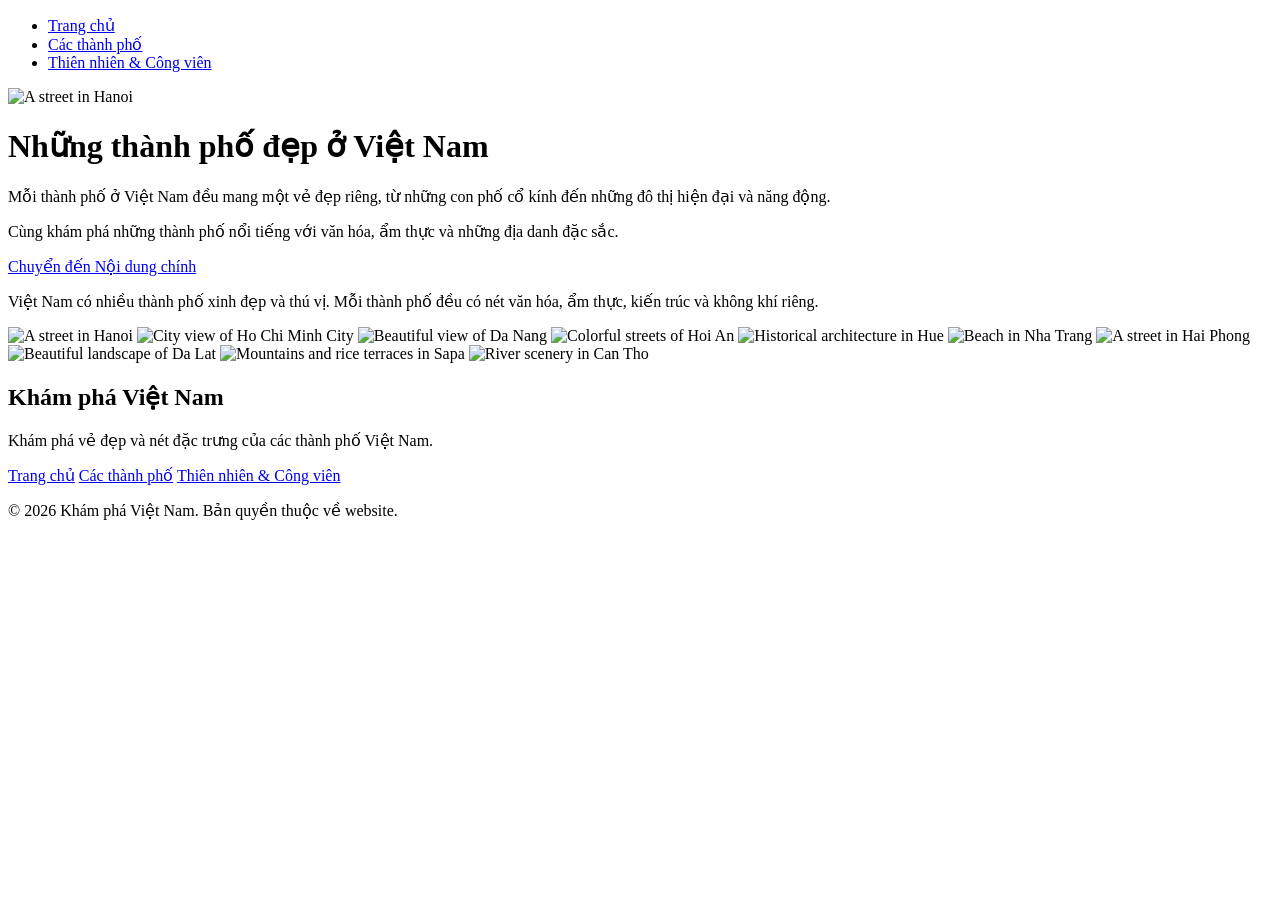
==== cities.html @ 3008e11e "Add files via upload" ====
<!DOCTYPE html>
<html lang="en">

<head>
  <meta charset="utf-8">
  <meta name="viewport" content="width=device-width">
  <title>Những thành phố đẹp ở Việt Nam</title>
  <link rel="stylesheet" href="css/style.css">
</head>

<body>

  <header>
    <nav>
      <ul>
        <li><a href="index.html">Trang chủ</a></li>
        <li><a href="cities.html">Các thành phố</a></li>
        <li><a href="nature.html">Thiên nhiên &amp; Công viên</a></li>
      </ul>
    </nav>

    <img src="images/hanoi.jpg"
      alt="A street in Hanoi">

    <h1>Những thành phố đẹp ở Việt Nam</h1>

    <p class="intro">
        Mỗi thành phố ở Việt Nam đều mang một vẻ đẹp riêng,
        từ những con phố cổ kính đến những đô thị hiện đại và năng động.
    </p>

    <p class="intro">
        Cùng khám phá những thành phố nổi tiếng với văn hóa,
        ẩm thực và những địa danh đặc sắc.
    </p>
  </header>

  <a class="skip-link" href="#main-content">
    Chuyển đến Nội dung chính
  </a>

  <main id="main-content">

  <p>
    Việt Nam có nhiều thành phố xinh đẹp và thú vị. Mỗi thành phố
    đều có nét văn hóa, ẩm thực, kiến trúc và không khí riêng.
  </p>

    <div class="grid">

      <img src="images/hanoi1.jpg"
        alt="A street in Hanoi">

      <img src="images/hochiminh.jpg"
        alt="City view of Ho Chi Minh City">

      <img src="images/danang.jpg"
        alt="Beautiful view of Da Nang">

      <img src="images/hoian.jpg"
        alt="Colorful streets of Hoi An">

      <img src="images/hue.jpg"
        alt="Historical architecture in Hue">

      <img src="images/nhatrang.jpg"
        alt="Beach in Nha Trang">

      <img src="images/haiphong.jpg"
        alt="A street in Hai Phong">

      <img src="images/dalat.jpg"
        alt="Beautiful landscape of Da Lat">

      <img src="images/sapa.jpg"
        alt="Mountains and rice terraces in Sapa">

      <img src="images/cantho.jpg"
        alt="River scenery in Can Tho">

    </div>

  </main>

  <footer>
    <h2>Khám phá Việt Nam</h2>

    <p>
        Khám phá vẻ đẹp và nét đặc trưng của các thành phố Việt Nam.
    </p>

    <div class="footer-links">
        <a href="index.html">Trang chủ</a>
        <a href="cities.html">Các thành phố</a>
        <a href="nature.html">Thiên nhiên &amp; Công viên</a>
    </div>

    <p class="copyright">
        &copy; 2026 Khám phá Việt Nam. Bản quyền thuộc về website.
    </p>
  </footer>

</body>

</html>
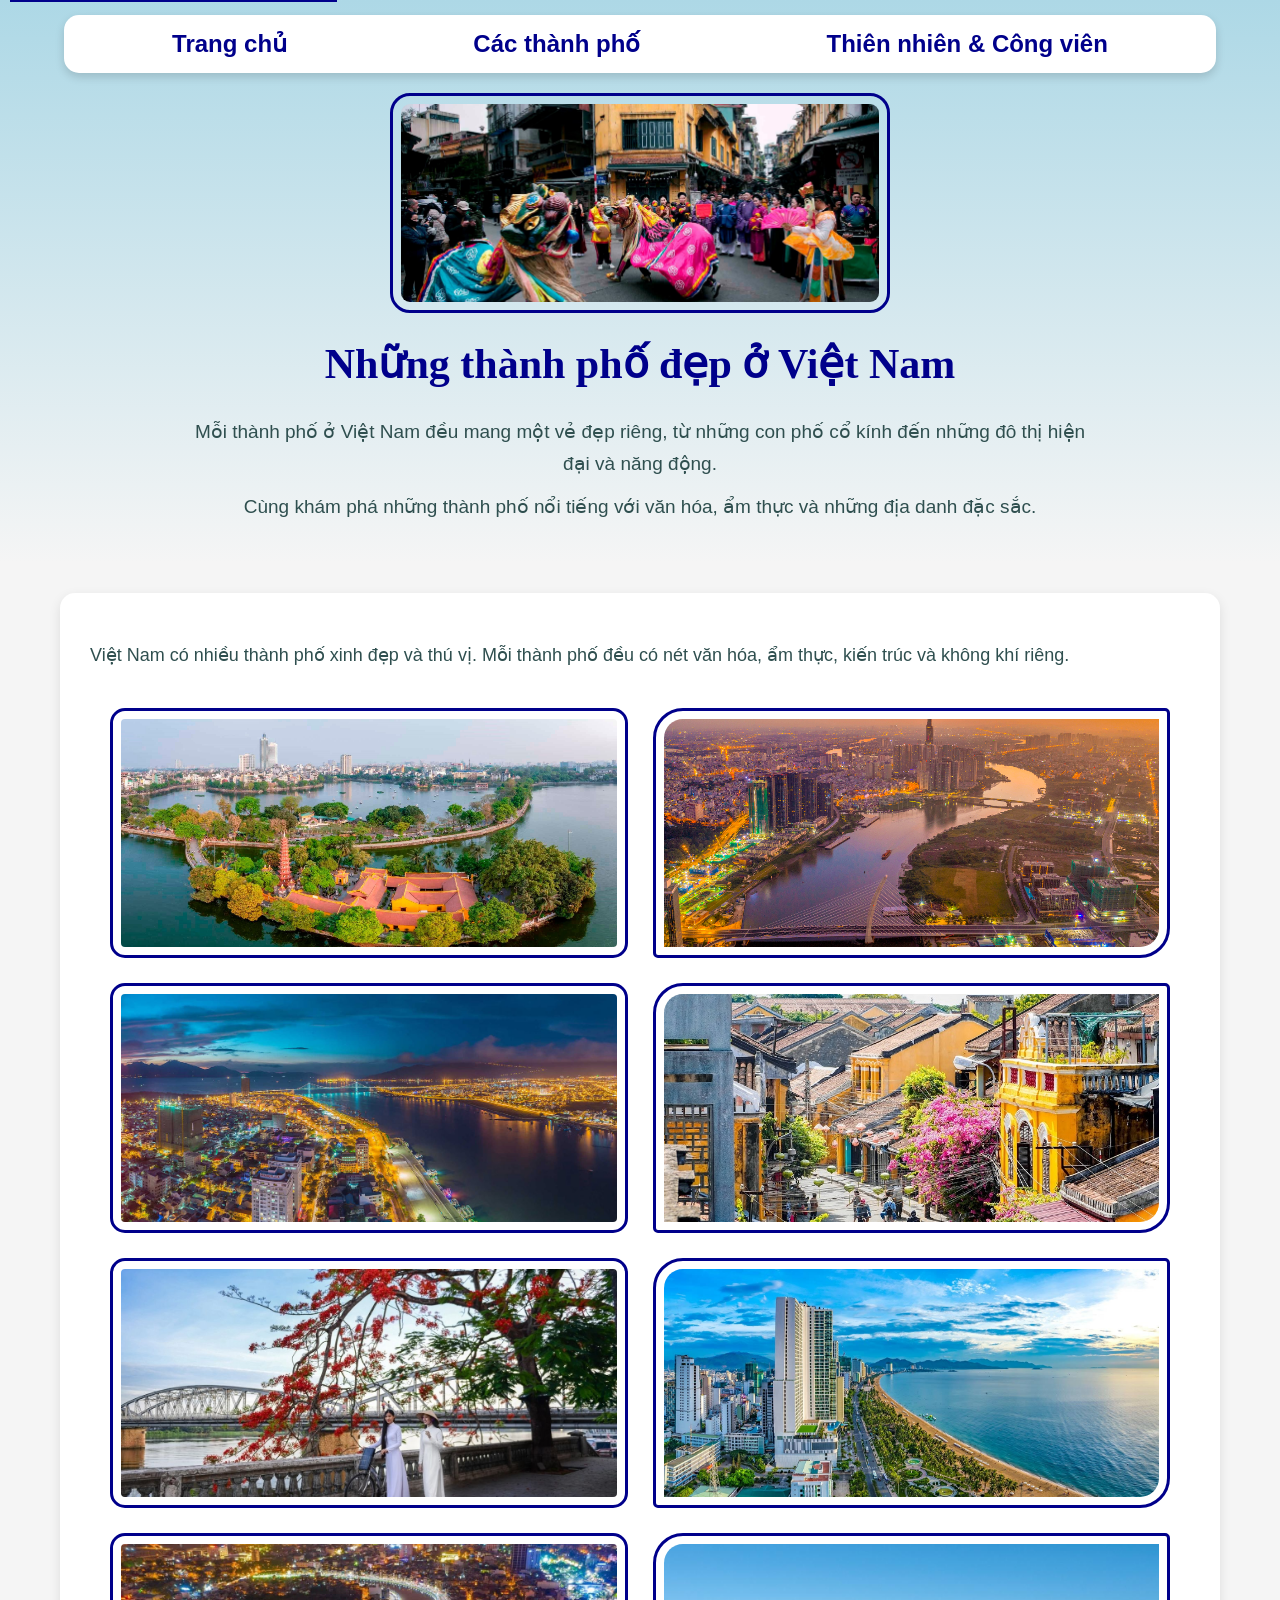
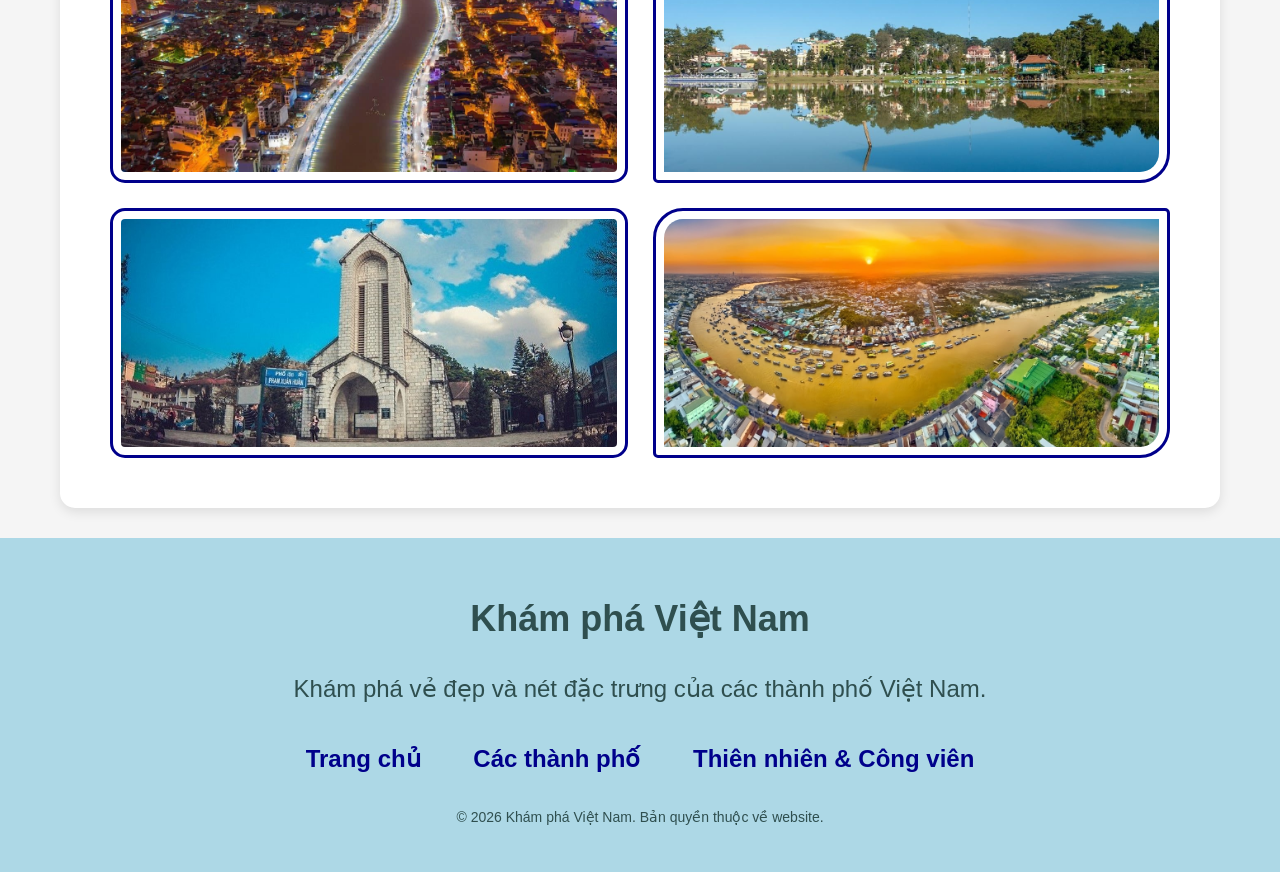
==== commit 20468fbd: "Change language attribute to Vietnamese and update alt text" ====
--- a/cities.html
+++ b/cities.html
@@ -1,5 +1,5 @@
 <!DOCTYPE html>
-<html lang="en">
+<html lang="vi">
 
 <head>
   <meta charset="utf-8">
@@ -20,7 +20,7 @@
     </nav>
 
     <img src="images/hanoi.jpg"
-      alt="A street in Hanoi">
+      alt="Beautiful view of Hanoi city">
 
     <h1>Những thành phố đẹp ở Việt Nam</h1>
 
@@ -102,4 +102,4 @@
 
 </body>
 
-</html>+</html>
--- a/css/style.css
+++ b/css/style.css
@@ -0,0 +1,251 @@
+body {
+    font-family: 'Segoe UI', Tahoma, Geneva, Verdana, sans-serif;
+    font-size: 150%;
+    background-color: whitesmoke;
+    color: darkslategray;
+    margin: 0;
+}
+
+header {
+    background: linear-gradient(to bottom, lightblue, whitesmoke);
+    padding-bottom: 30px;
+    text-align: center;
+}
+
+header > img {
+    width: 500px;
+    height: 220px;
+    object-fit: cover;
+    border: 3px solid darkblue;
+    padding: 8px;
+    border-radius: 20px;
+    margin-top: 20px;
+    box-sizing: border-box;
+}
+
+.intro {
+    text-align: center;
+    max-width: 900px;
+    margin: 10px auto;
+    font-size: 19px;
+    line-height: 1.7;
+}
+
+/* Navigation */
+nav {
+    background-color: white;
+    display: inline-block;
+    width: 90%;
+    border-radius: 15px;
+    box-shadow: 0 4px 10px rgba(0, 0, 0, 0.15);
+    margin-top: 15px;
+}
+
+nav ul {
+    display: flex;
+    justify-content: space-around;
+    align-items: center;
+    list-style-type: none;
+    padding: 15px;
+    margin: 0;
+}
+
+nav a {
+    color: darkblue;
+    text-decoration: none;
+    font-weight: bold;
+    padding: 12px 20px;
+    border-radius: 10px;
+    transition: 0.3s;
+}
+
+/* Hover cho liên kết */
+nav a:hover {
+    background-color: lightblue;
+    color: white;
+    text-decoration: none;
+    transform: scale(1.08);
+}
+
+nav img {
+    width: 10%;
+}
+
+main {
+    background-color: white;
+    font-size: 18px;
+    padding: 30px;
+    min-height: 400px;
+    max-width: 1100px;
+    margin: 30px auto;
+    border-radius: 15px;
+    box-shadow: 0 4px 12px rgba(0, 0, 0, 0.1);
+}
+
+footer {
+    background-color: lightblue;
+    padding: 20px;
+    text-align: center;
+}
+
+h1 {
+    text-align: center;
+    font-family: Georgia, serif;
+    color: darkblue;
+    font-size: 42px;
+    margin-top: 20px;
+}
+
+p {
+    line-height: 1.6;
+}
+
+a {
+    color: darkblue;
+}
+
+
+/* =========================
+   SKIP LINK
+   ========================= */
+
+.skip-link {
+    position: absolute;
+    top: -50px;
+    left: 10px;
+    background-color: white;
+    color: darkblue;
+    padding: 10px;
+    border: 2px solid darkblue;
+    text-decoration: none;
+}
+
+/* Chỉ hiển thị khi link được focus */
+.skip-link:focus {
+    top: 10px;
+}
+
+
+/* =========================
+   HÌNH ẢNH - BOX MODEL
+   ========================= */
+
+img {
+    border: 3px solid darkblue;
+    padding: 8px;
+    border-radius: 15px;
+    box-sizing: border-box;
+}
+
+
+/* =========================
+   GRID
+   ========================= */
+
+.grid {
+    display: grid;
+    grid-template-columns: 1fr 1fr;
+    gap: 25px;
+    padding: 20px;
+}
+
+.grid img {
+    width: 100%;
+    height: 250px;
+    object-fit: cover;
+    transition: 0.3s;
+}
+
+/* Hiệu ứng hover */
+.grid img:hover {
+    transform: scale(1.04);
+    box-shadow: 0 8px 18px rgba(0, 0, 0, 0.25);
+}
+
+
+/* =========================
+   NTH-CHILD
+   ========================= */
+
+.grid img:nth-child(even) {
+    border-radius: 30px 5px;
+}
+
+
+/* =========================
+   FLEX
+   ========================= */
+
+.flex {
+    display: flex;
+    flex-wrap: wrap;
+    justify-content: center;
+    gap: 25px;
+    padding: 20px;
+}
+
+.flex img {
+    width: 200px;
+    height: 150px;
+    object-fit: cover;
+    transition: 0.3s;
+}
+
+/* Hiệu ứng hover */
+.flex img:hover {
+    transform: rotate(2deg) scale(1.05);
+    box-shadow: 0 8px 18px rgba(0, 0, 0, 0.25);
+}
+
+
+/* =========================
+   FOOTER LINK
+   ====================== */
+
+footer {
+    background-color: lightblue;
+    padding: 30px;
+    text-align: center;
+    margin-top: 30px;
+}
+
+footer a {
+    color: darkblue;
+    text-decoration: none;
+    font-weight: bold;
+    margin: 0 10px;
+    padding: 8px 12px;
+    border-radius: 8px;
+    transition: 0.3s;
+}
+
+footer a:hover {
+    color: white;
+    background-color: darkblue;
+}
+
+.footer-links {
+    margin: 20px 0;
+}
+
+.footer-links a {
+    display: inline-block;
+    color: darkblue;
+    text-decoration: none;
+    font-weight: bold;
+    margin: 5px 8px;
+    padding: 8px 15px;
+    border-radius: 8px;
+    transition: 0.3s;
+}
+
+.footer-links a:hover {
+    background-color: darkblue;
+    color: white;
+    transform: translateY(-3px);
+}
+
+.copyright {
+    font-size: 14px;
+    margin-top: 20px;
+}
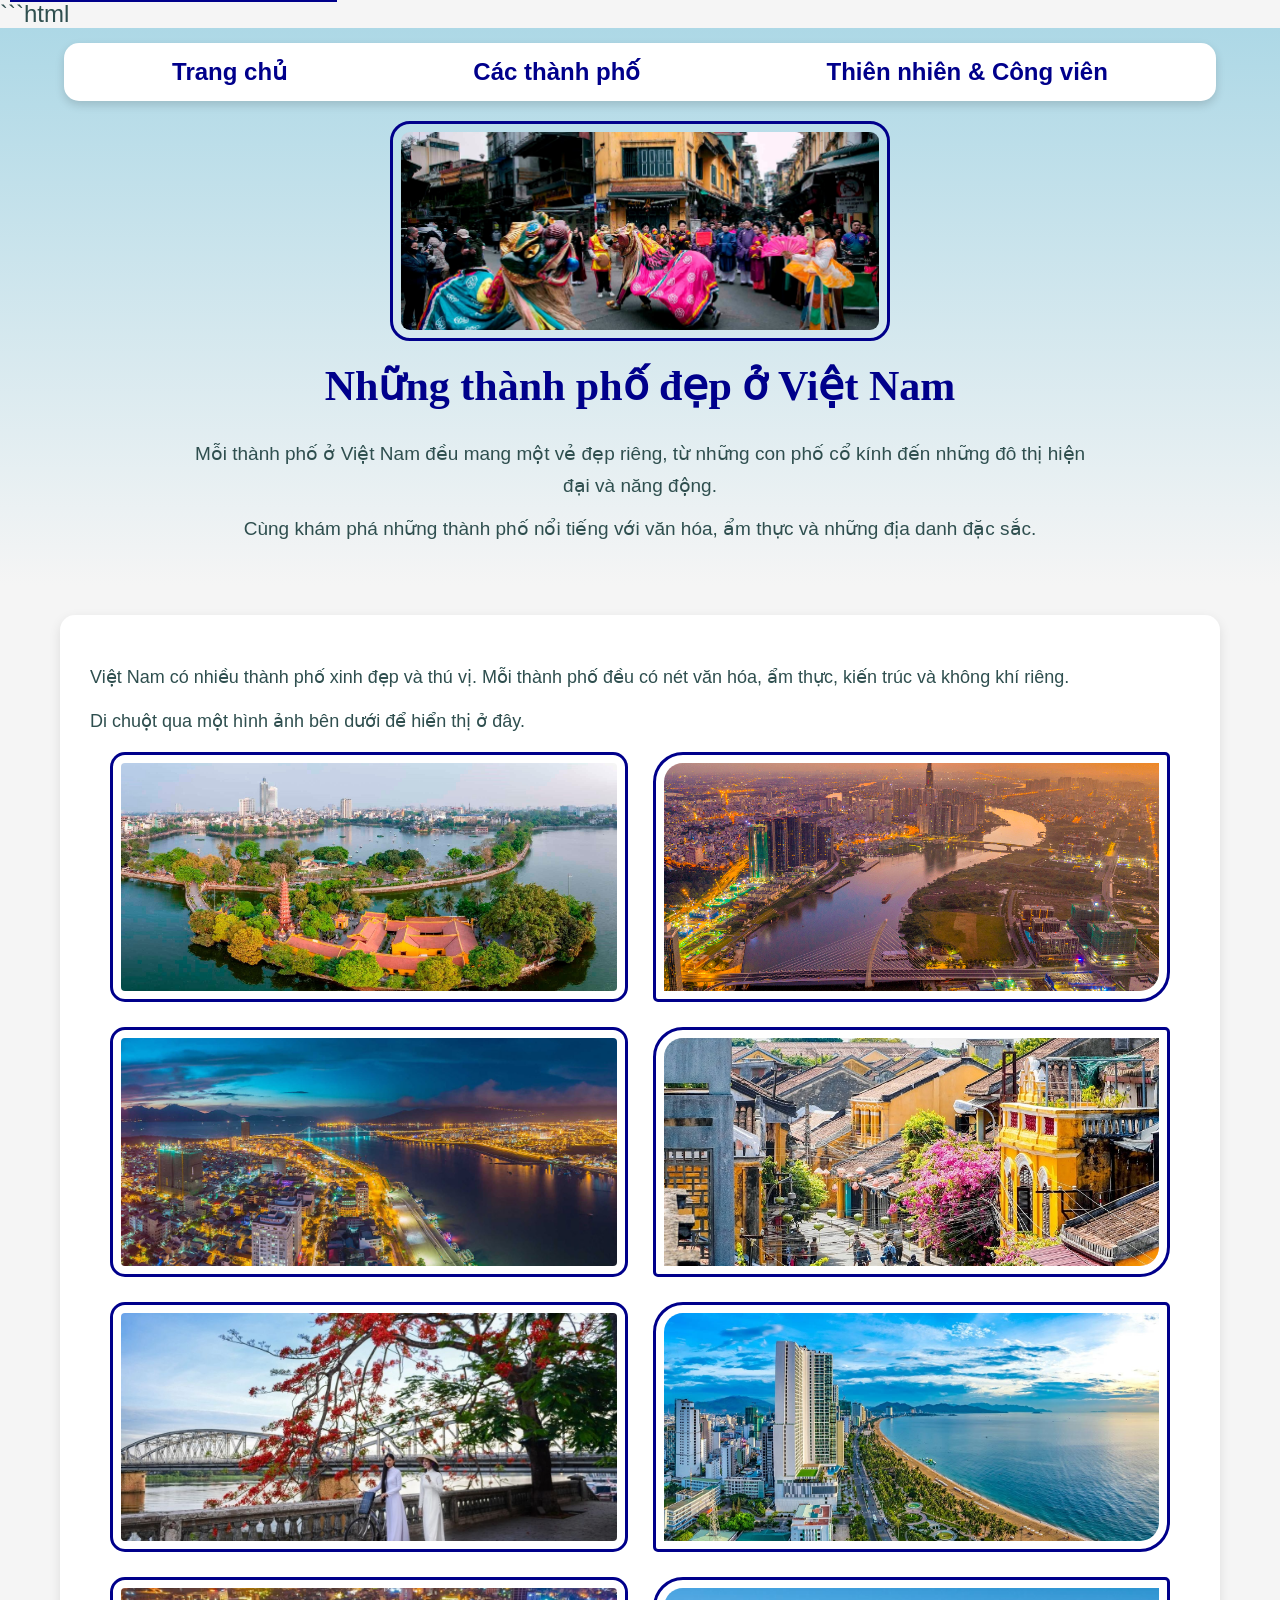
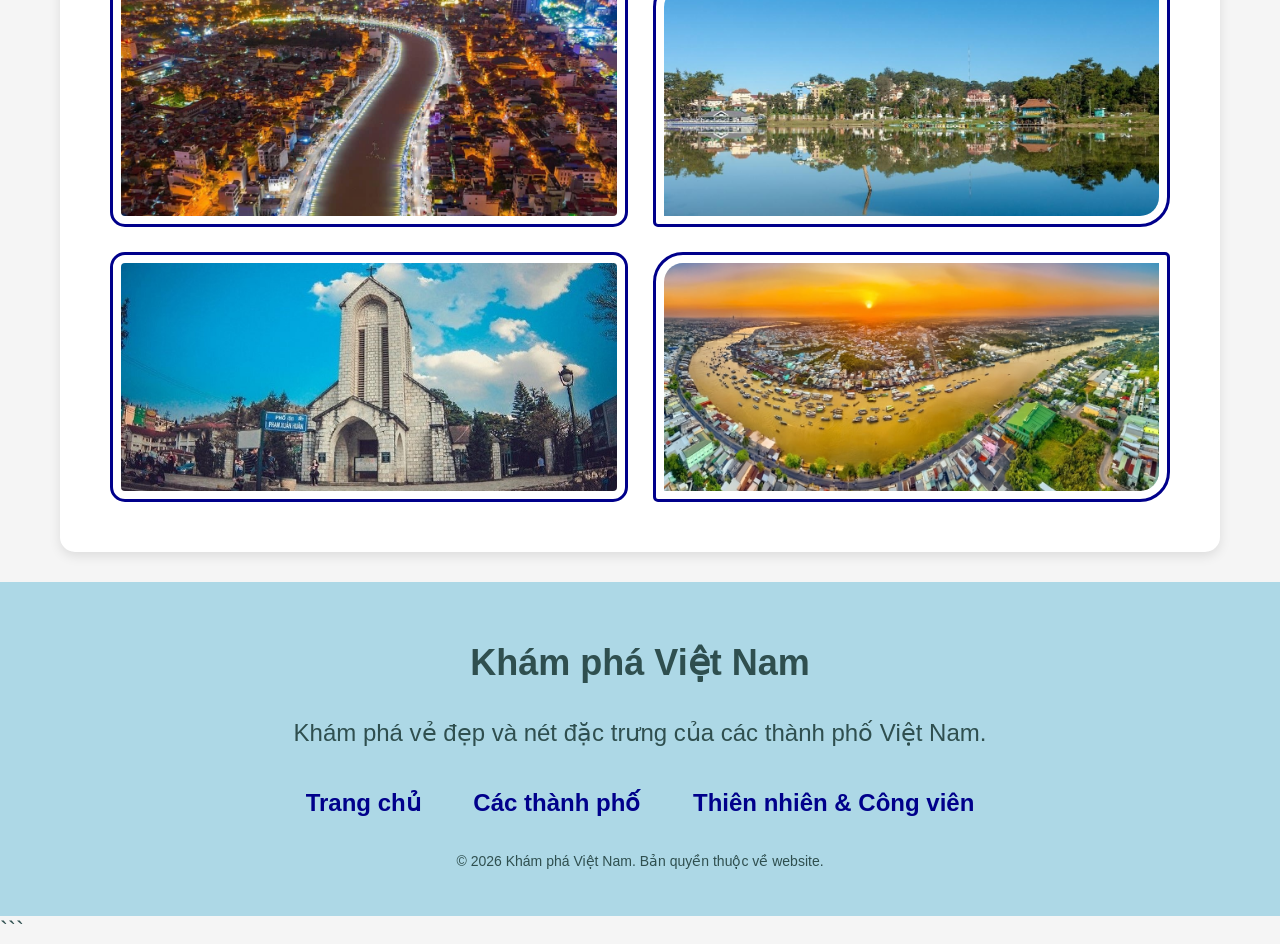
==== commit bd1d712e: "Refactor HTML structure and improve accessibility" ====
--- a/cities.html
+++ b/cities.html
@@ -1,3 +1,4 @@
+```html
 <!DOCTYPE html>
 <html lang="vi">
 
@@ -11,6 +12,7 @@
 <body>
 
   <header>
+
     <nav>
       <ul>
         <li><a href="index.html">Trang chủ</a></li>
@@ -25,81 +27,164 @@
     <h1>Những thành phố đẹp ở Việt Nam</h1>
 
     <p class="intro">
-        Mỗi thành phố ở Việt Nam đều mang một vẻ đẹp riêng,
-        từ những con phố cổ kính đến những đô thị hiện đại và năng động.
+      Mỗi thành phố ở Việt Nam đều mang một vẻ đẹp riêng,
+      từ những con phố cổ kính đến những đô thị hiện đại và năng động.
     </p>
 
     <p class="intro">
-        Cùng khám phá những thành phố nổi tiếng với văn hóa,
-        ẩm thực và những địa danh đặc sắc.
+      Cùng khám phá những thành phố nổi tiếng với văn hóa,
+      ẩm thực và những địa danh đặc sắc.
     </p>
+
   </header>
+
 
   <a class="skip-link" href="#main-content">
     Chuyển đến Nội dung chính
   </a>
 
+
   <main id="main-content">
 
-  <p>
-    Việt Nam có nhiều thành phố xinh đẹp và thú vị. Mỗi thành phố
-    đều có nét văn hóa, ẩm thực, kiến trúc và không khí riêng.
-  </p>
+    <p>
+      Việt Nam có nhiều thành phố xinh đẹp và thú vị. Mỗi thành phố
+      đều có nét văn hóa, ẩm thực, kiến trúc và không khí riêng.
+    </p>
 
+
+    <!-- Khu vực hiển thị ảnh -->
+    <div id="image">
+      Di chuột qua một hình ảnh bên dưới để hiển thị ở đây.
+    </div>
+
+
+    <!-- Danh sách hình ảnh -->
     <div class="grid">
 
-      <img src="images/hanoi1.jpg"
+      <img class="preview"
+        src="images/hanoi1.jpg"
         alt="A street in Hanoi">
 
-      <img src="images/hochiminh.jpg"
+      <img class="preview"
+        src="images/hochiminh.jpg"
         alt="City view of Ho Chi Minh City">
 
-      <img src="images/danang.jpg"
+      <img class="preview"
+        src="images/danang.jpg"
         alt="Beautiful view of Da Nang">
 
-      <img src="images/hoian.jpg"
+      <img class="preview"
+        src="images/hoian.jpg"
         alt="Colorful streets of Hoi An">
 
-      <img src="images/hue.jpg"
+      <img class="preview"
+        src="images/hue.jpg"
         alt="Historical architecture in Hue">
 
-      <img src="images/nhatrang.jpg"
+      <img class="preview"
+        src="images/nhatrang.jpg"
         alt="Beach in Nha Trang">
 
-      <img src="images/haiphong.jpg"
+      <img class="preview"
+        src="images/haiphong.jpg"
         alt="A street in Hai Phong">
 
-      <img src="images/dalat.jpg"
+      <img class="preview"
+        src="images/dalat.jpg"
         alt="Beautiful landscape of Da Lat">
 
-      <img src="images/sapa.jpg"
+      <img class="preview"
+        src="images/sapa.jpg"
         alt="Mountains and rice terraces in Sapa">
 
-      <img src="images/cantho.jpg"
+      <img class="preview"
+        src="images/cantho.jpg"
         alt="River scenery in Can Tho">
 
     </div>
 
   </main>
 
+
   <footer>
+
     <h2>Khám phá Việt Nam</h2>
 
     <p>
-        Khám phá vẻ đẹp và nét đặc trưng của các thành phố Việt Nam.
+      Khám phá vẻ đẹp và nét đặc trưng của các thành phố Việt Nam.
     </p>
 
     <div class="footer-links">
-        <a href="index.html">Trang chủ</a>
-        <a href="cities.html">Các thành phố</a>
-        <a href="nature.html">Thiên nhiên &amp; Công viên</a>
+      <a href="index.html">Trang chủ</a>
+      <a href="cities.html">Các thành phố</a>
+      <a href="nature.html">Thiên nhiên &amp; Công viên</a>
     </div>
 
     <p class="copyright">
-        &copy; 2026 Khám phá Việt Nam. Bản quyền thuộc về website.
+      &copy; 2026 Khám phá Việt Nam. Bản quyền thuộc về website.
     </p>
+
   </footer>
+
+
+  <!-- JavaScript -->
+
+  <script>
+
+    // Hàm update khi di chuột vào hình ảnh
+    function update(previewPic) {
+
+      console.log("Update đã được kích hoạt!");
+
+      // Hiển thị thông tin alt và source trong Console
+      console.log("Alt:", previewPic.alt);
+      console.log("Source:", previewPic.src);
+
+      // Thay đổi văn bản của vùng #image
+      document.querySelector("#image").innerHTML = previewPic.alt;
+
+      // Thay đổi hình nền của vùng #image
+      document.querySelector("#image").style.backgroundImage =
+        "url('" + previewPic.src + "')";
+    }
+
+
+    // Hàm undo khi di chuột ra khỏi hình ảnh
+    function undo() {
+
+      // Đưa hình nền về trạng thái ban đầu
+      document.querySelector("#image").style.backgroundImage = "url('')";
+
+      // Đưa văn bản về trạng thái ban đầu
+      document.querySelector("#image").innerHTML =
+        "Di chuột qua một hình ảnh bên dưới để hiển thị ở đây.";
+
+      console.log("Undo đã được kích hoạt!");
+    }
+
+
+    // Lấy tất cả hình ảnh có class preview
+    let images = document.querySelectorAll(".preview");
+
+
+    // Gắn sự kiện cho từng hình ảnh
+    for (let i = 0; i < images.length; i++) {
+
+      // Khi di chuột vào ảnh
+      images[i].onmouseover = function() {
+        update(this);
+      };
+
+      // Khi di chuột ra khỏi ảnh
+      images[i].onmouseout = function() {
+        undo();
+      };
+
+    }
+
+  </script>
 
 </body>
 
 </html>
+```
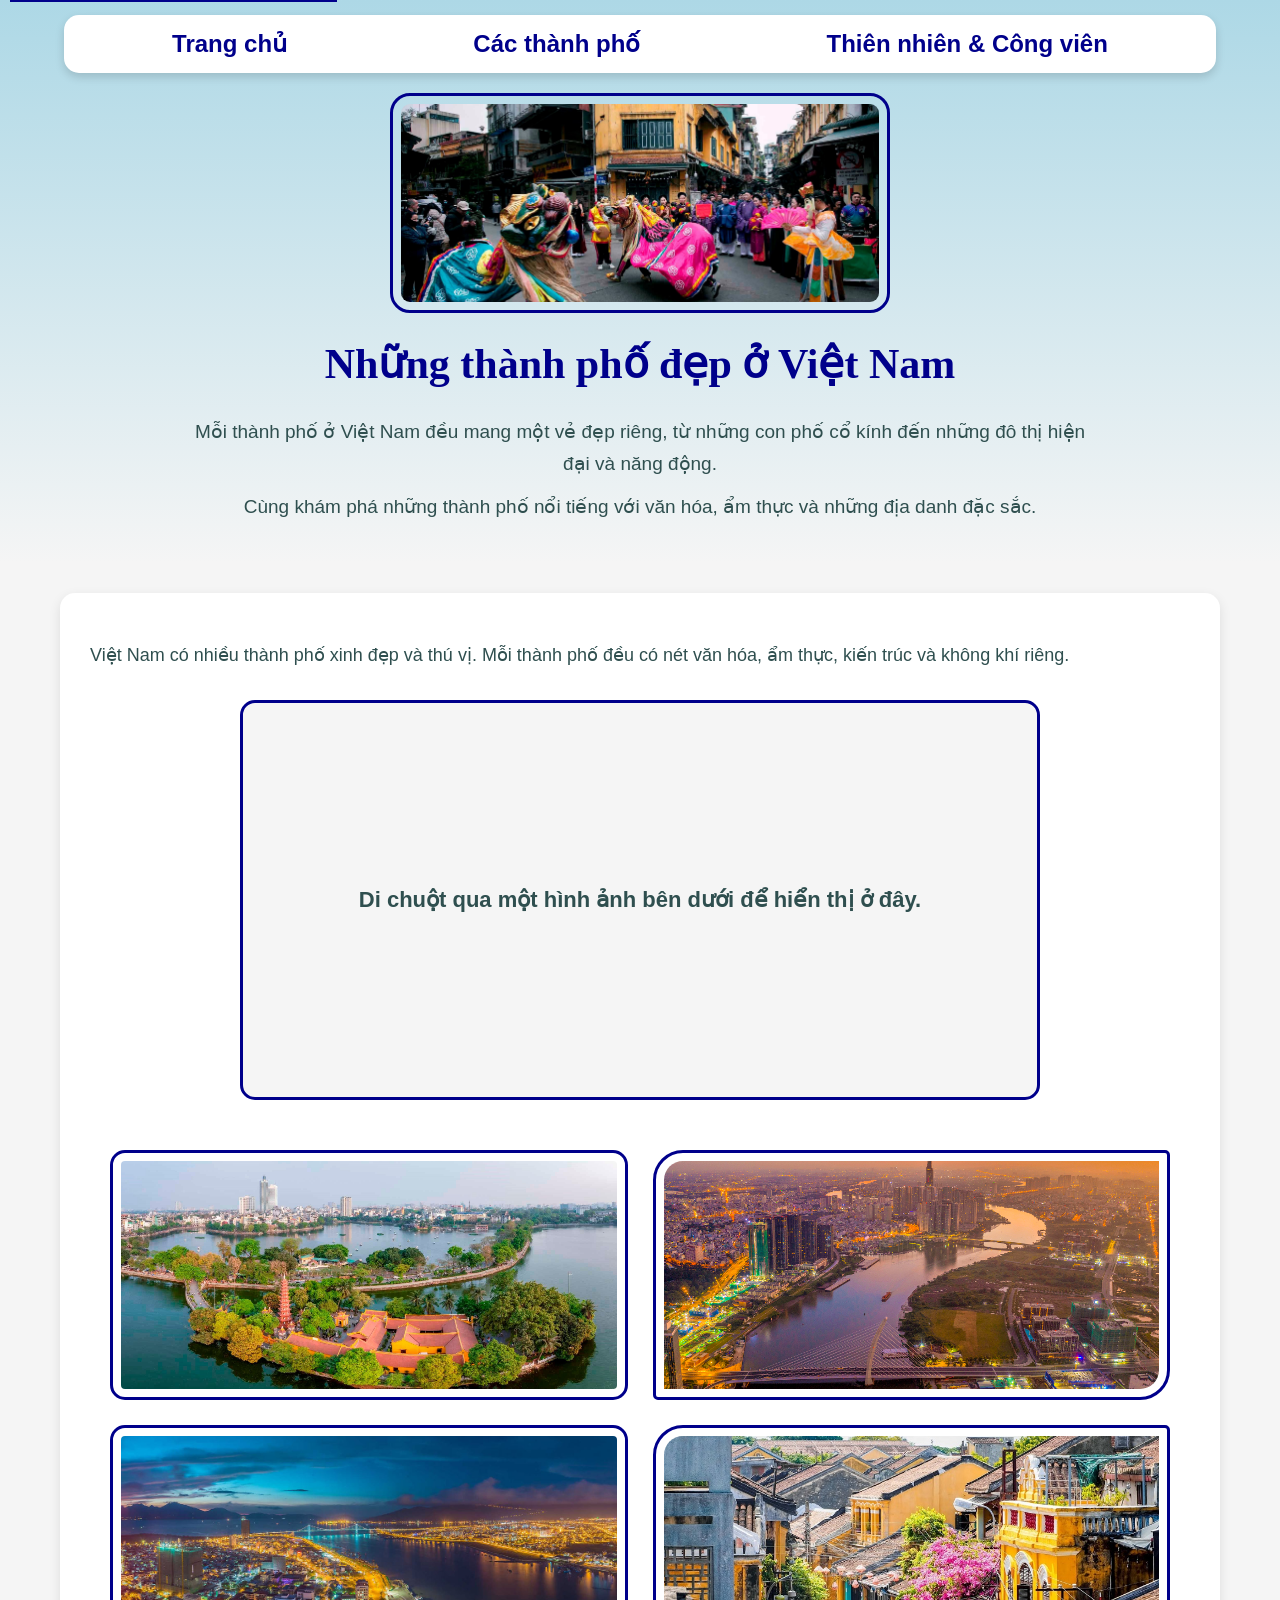
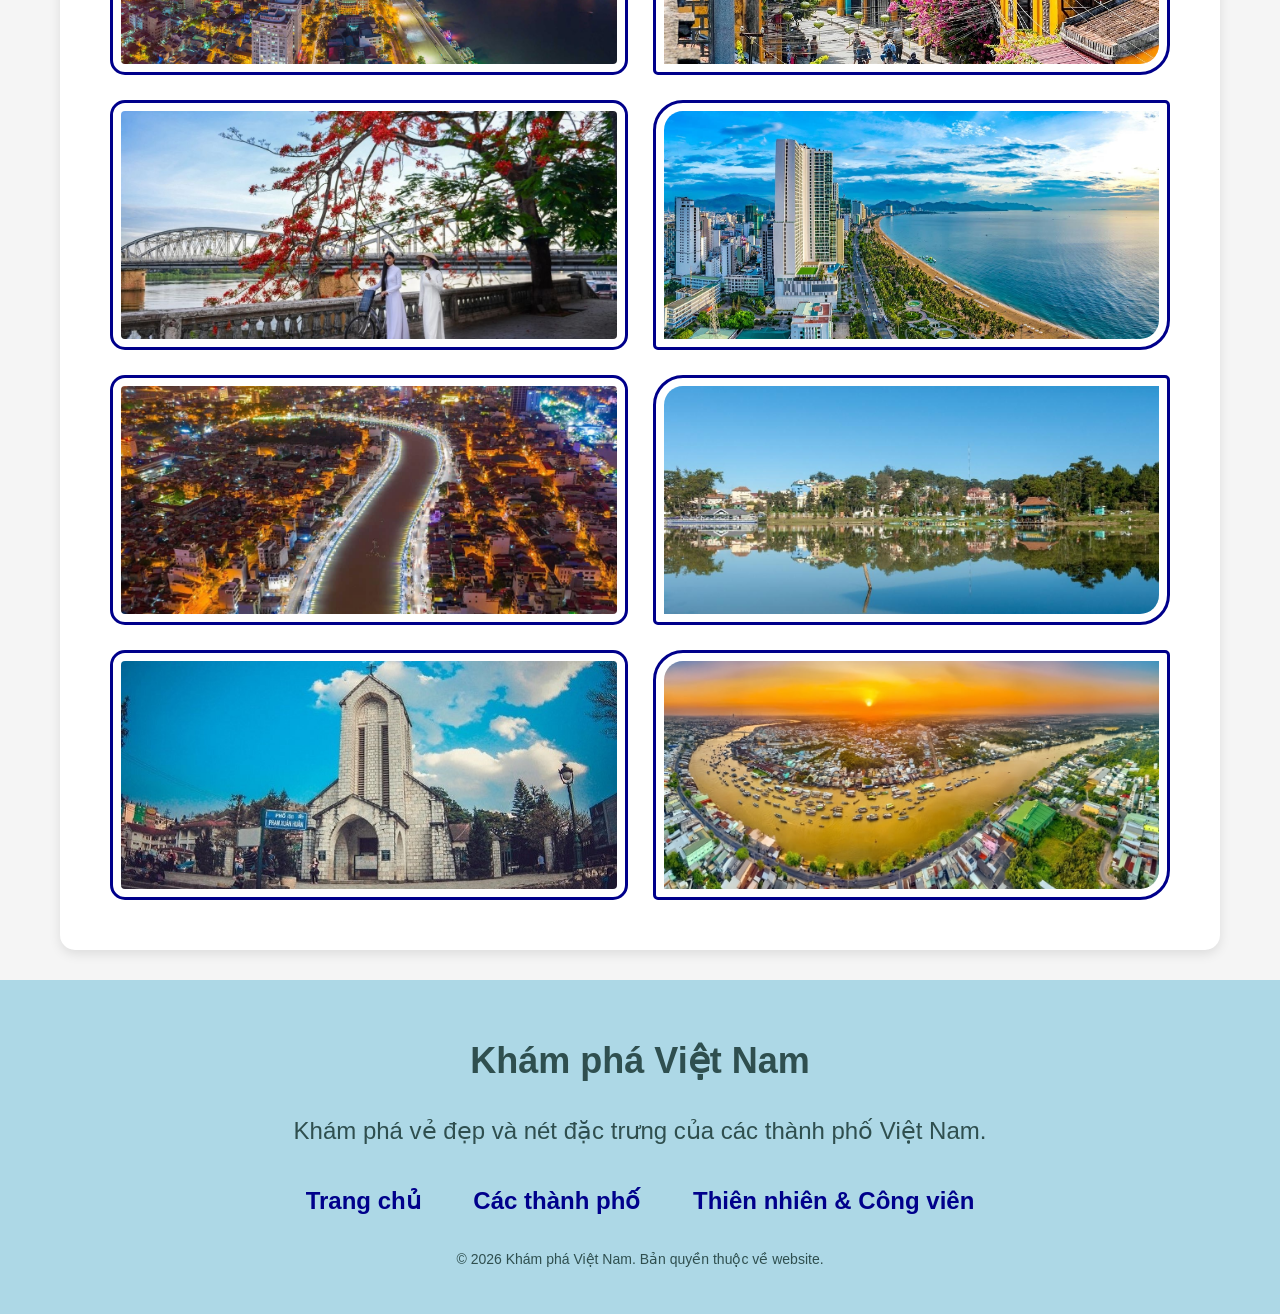
==== commit dbc87628: "Enhance image interaction with focus and blur events Updated event handlers for image interactions t" ====
--- a/cities.html
+++ b/cities.html
@@ -1,4 +1,3 @@
-```html
 <!DOCTYPE html>
 <html lang="vi">
 
@@ -9,7 +8,7 @@
   <link rel="stylesheet" href="css/style.css">
 </head>
 
-<body>
+<body onload="addTabFocus()">
 
   <header>
 
@@ -131,7 +130,7 @@
 
   <script>
 
-    // Hàm update khi di chuột vào hình ảnh
+    // Hàm update khi di chuột vào hoặc focus vào hình ảnh
     function update(previewPic) {
 
       console.log("Update đã được kích hoạt!");
@@ -149,7 +148,7 @@
     }
 
 
-    // Hàm undo khi di chuột ra khỏi hình ảnh
+    // Hàm undo khi di chuột ra hoặc mất focus
     function undo() {
 
       // Đưa hình nền về trạng thái ban đầu
@@ -176,10 +175,37 @@
       };
 
       // Khi di chuột ra khỏi ảnh
-      images[i].onmouseout = function() {
+      images[i].onmouseleave = function() {
         undo();
       };
 
+      // Khi focus vào ảnh bằng bàn phím
+      images[i].onfocus = function() {
+        update(this);
+      };
+
+      // Khi mất focus
+      images[i].onblur = function() {
+        undo();
+      };
+
+    }
+
+
+    // Hàm được gọi khi trang web tải xong
+    function addTabFocus() {
+
+      console.log("addTabFocus đã được kích hoạt!");
+
+      // Lấy tất cả hình ảnh
+      let images = document.querySelectorAll(".preview");
+
+      // Thêm tabindex cho từng hình ảnh
+      for (let i = 0; i < images.length; i++) {
+
+        images[i].setAttribute("tabindex", "0");
+
+      }
     }
 
   </script>
@@ -187,4 +213,3 @@
 </body>
 
 </html>
-```
--- a/css/style.css
+++ b/css/style.css
@@ -248,4 +248,34 @@
 .copyright {
     font-size: 14px;
     margin-top: 20px;
-}+}
+/* =========================
+   JAVASCRIPT IMAGE PREVIEW
+   ========================= */
+
+#image {
+    width: 90%;
+    max-width: 800px;
+    height: 400px;
+
+    margin: 30px auto;
+    padding: 20px;
+
+    border: 3px solid darkblue;
+    border-radius: 15px;
+
+    background-color: whitesmoke;
+    background-size: cover;
+    background-position: center;
+    background-repeat: no-repeat;
+
+    display: flex;
+    align-items: center;
+    justify-content: center;
+
+    text-align: center;
+    font-size: 22px;
+    font-weight: bold;
+
+    box-sizing: border-box;
+}
